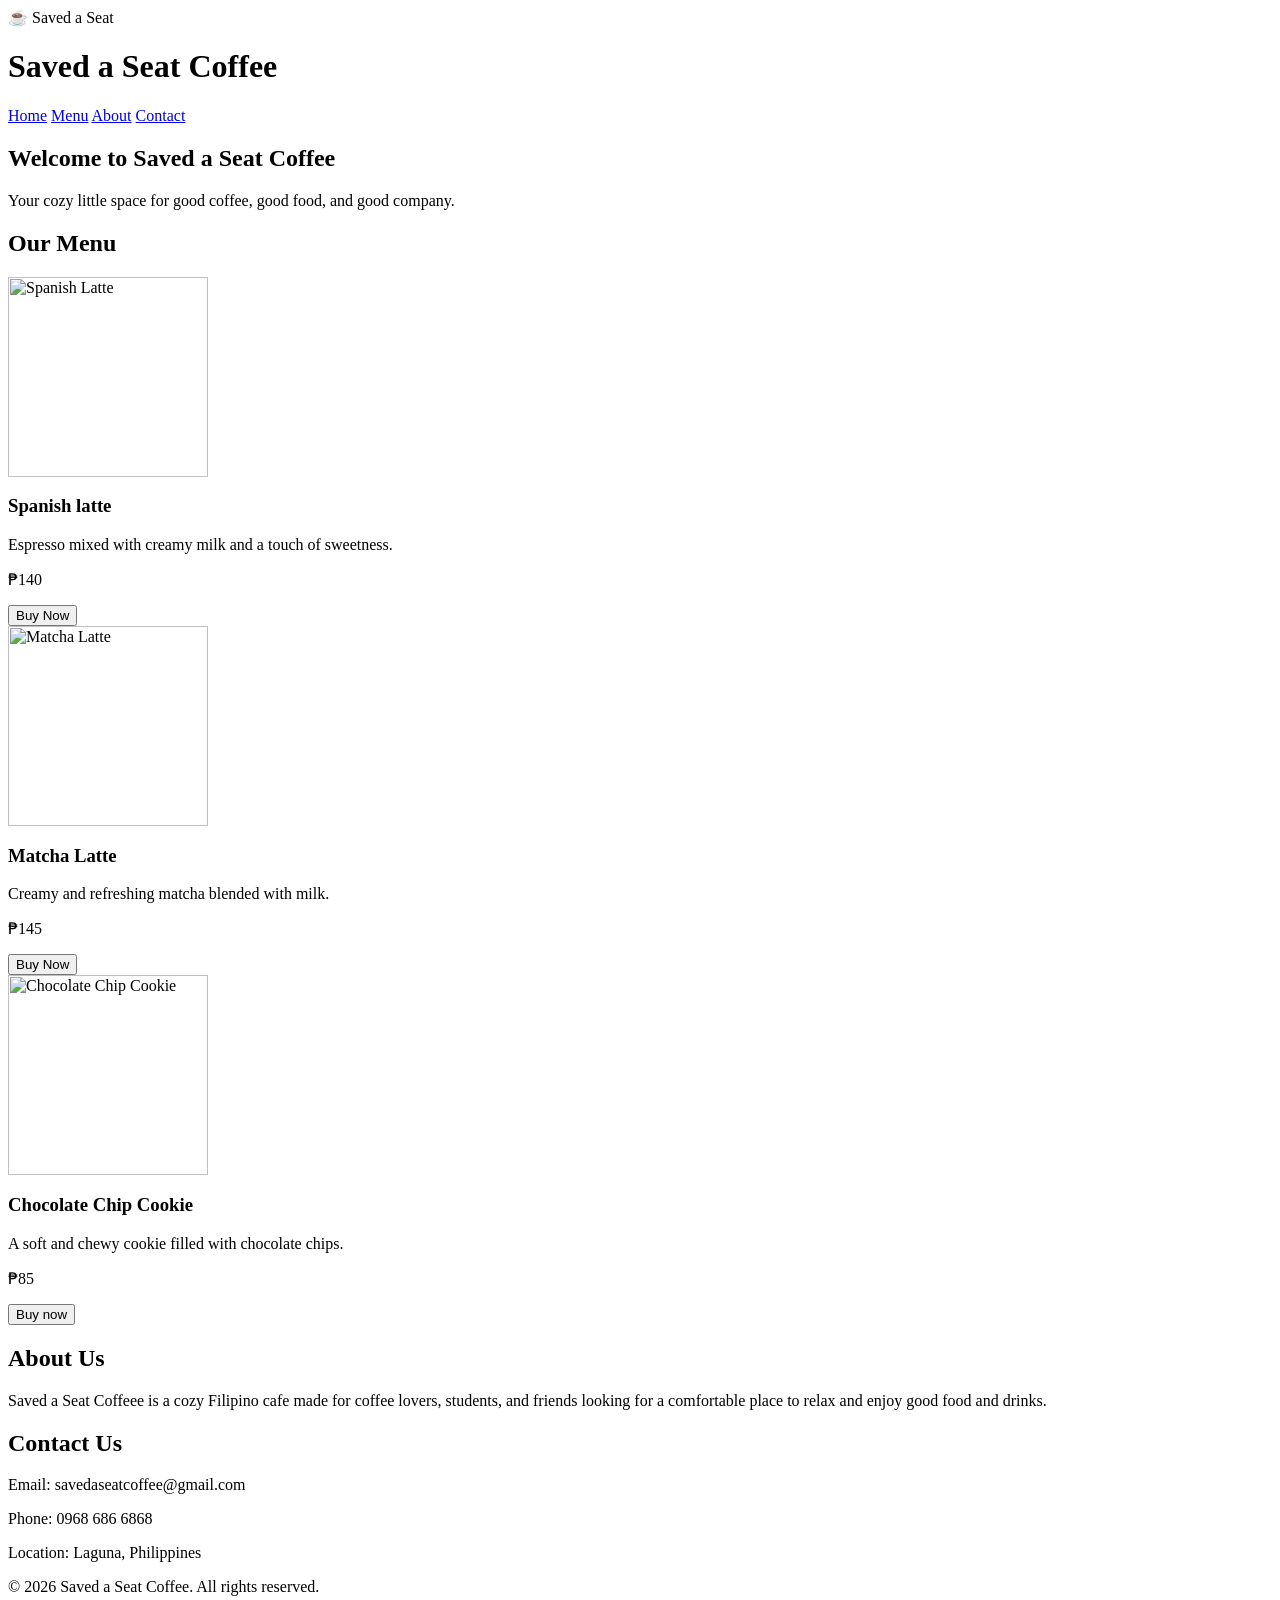
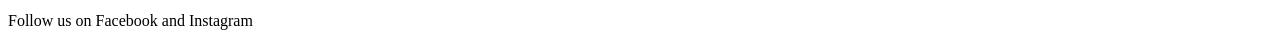
==== index.html @ a725d12f "Add files via upload" ====
<DOCTYPE html>
<html>
<head>

    <link rel="stylesheet" href="style.css">

    <title>Saved a Seat Coffee</title>

</head>

<body>

     <header> 
 
         <div class="logo">☕ Saved a Seat</div>

         <h1> Saved a Seat Coffee</h1>

        <nav>
           <a href="#home">Home</a>
           <a href="#menu">Menu</a>
           <a href="#about">About</a>
           <a href="#contact">Contact</a>
        </nav>

      </header>

<section id="home">
 
         <h2>Welcome to Saved a Seat Coffee</h2>

         <p>Your cozy little space for good coffee, good food, and good company.</p>

</section>

<section id="menu">

         <h2>Our Menu</h2>

         <div class="products">
 
              <div class="product">

              <img src="spanish-latte.jpg" alt="Spanish Latte" width="200">          

              <h3>Spanish latte</h3>
              <p>Espresso mixed with creamy milk and a touch of sweetness.</p>
              <p>₱140</p>
               <button>Buy Now</button>
          </div>

         <div class="product">

              <img src="matcha-latte.jpg" alt="Matcha Latte" width="200">

             <h3>Matcha Latte</h3>
             <p>Creamy and refreshing matcha blended with milk.</p>
             <p>₱145</p>
              <button>Buy Now</button>
         </div>

         <div class="product">

              <img src="chocolate-chip-cookie.jpg" alt="Chocolate Chip Cookie" width="200">

             <h3>Chocolate Chip Cookie</h3>
             <p>A soft and chewy cookie filled with chocolate chips.</p>
             <p>₱85</p>
              <button>Buy now</button>
         </div>
</section>

<section id="about">

             <h2>About Us</h2>

             <p>Saved a Seat Coffeee is a cozy Filipino cafe made for coffee lovers, students, and friends looking for a comfortable place to relax and enjoy good food and drinks.</p>

</section>

<section id="contact">
 
            <h2>Contact Us</h2>

            <p>Email: savedaseatcoffee@gmail.com</p>
            <p>Phone: 0968 686 6868</p>
            <p>Location: Laguna, Philippines</p>

</section>

<footer>

           <p>© 2026 Saved a Seat Coffee. All rights reserved.</p>
           <p>Follow us on Facebook and Instagram</p>

</footer>

</body>
</html>
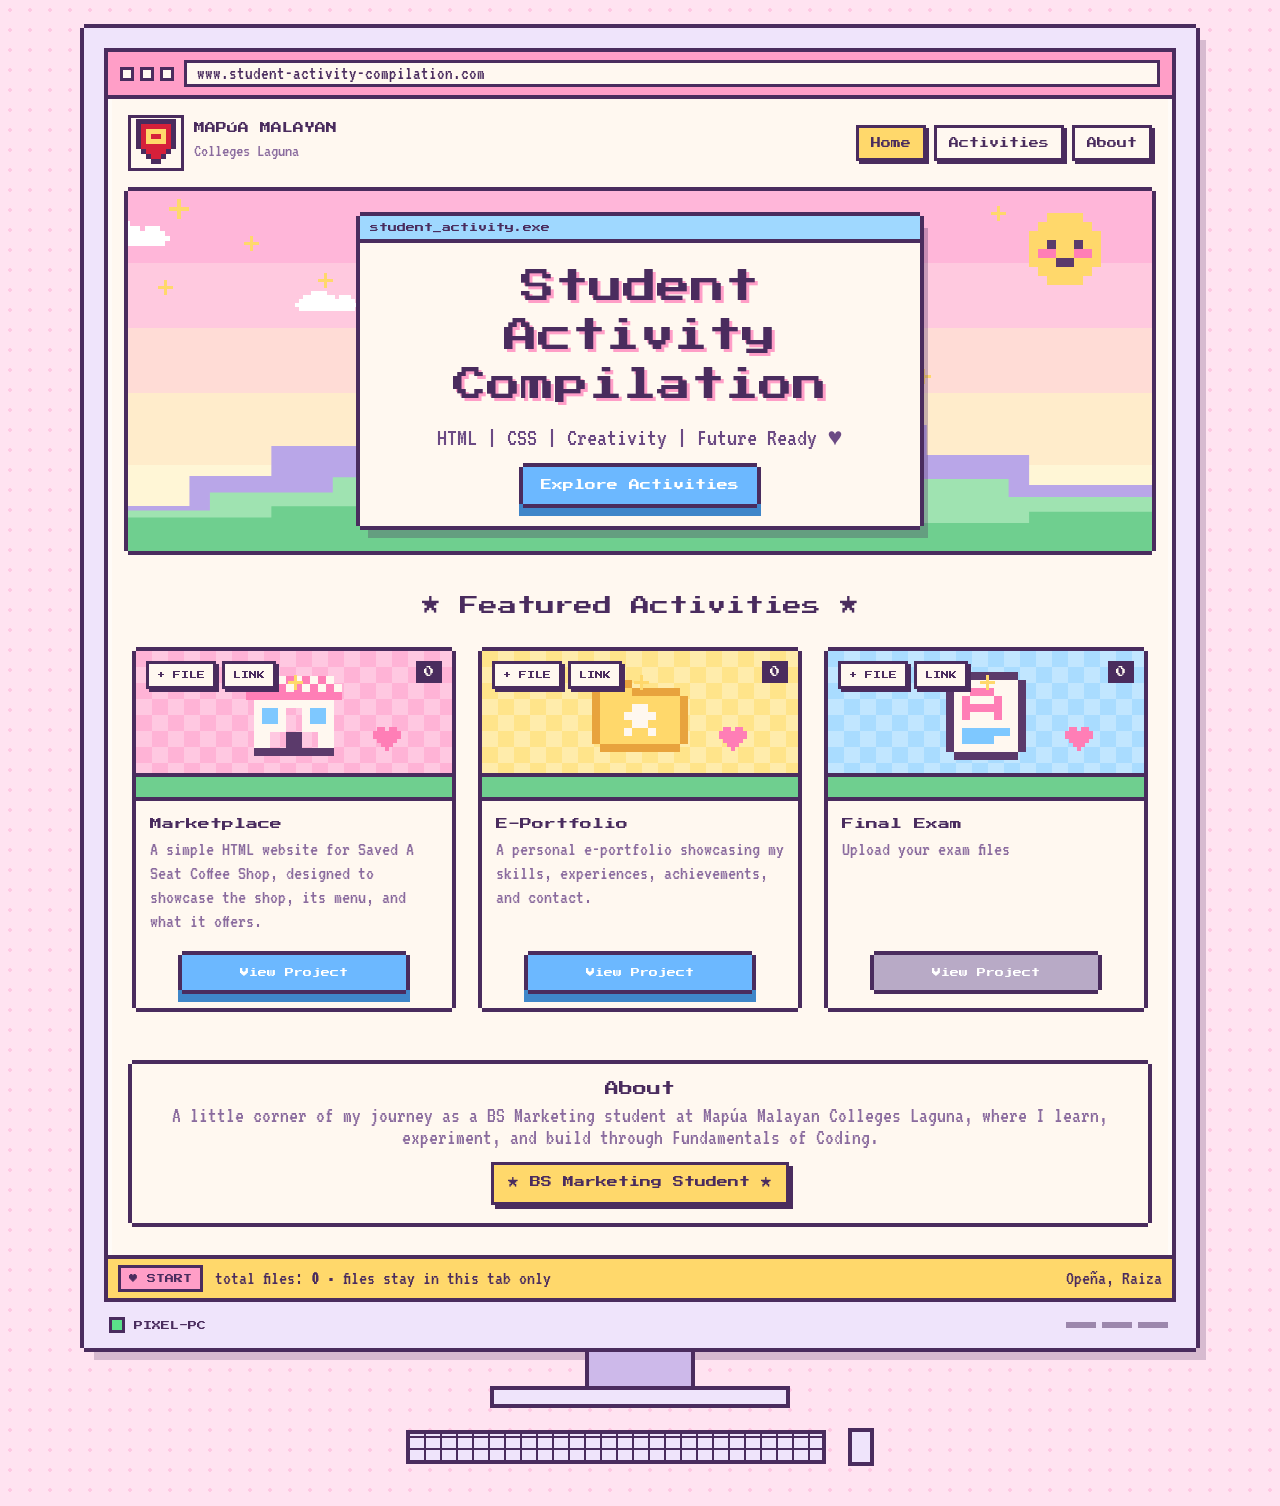
==== commit 7ad9483c: "Add files via upload" ====
--- a/index.html
+++ b/index.html
@@ -1,99 +1,247 @@
-<DOCTYPE html>
-<html>
+<!DOCTYPE html>
+<html lang="en">
 <head>
-
-    <link rel="stylesheet" href="style.css">
-
-    <title>Saved a Seat Coffee</title>
-
+<meta charset="UTF-8">
+<meta name="viewport" content="width=device-width, initial-scale=1, viewport-fit=cover">
+<title>Student Activity Compilation</title>
+<link href="https://fonts.googleapis.com/css2?family=Press+Start+2P&family=VT323&display=swap" rel="stylesheet">
+<style>
+:root{--bg:#ffe3f1;--dot:#ffc8e3;--panel:#fff8f0;--ink:#4a2c5e;--soft:#8a6b9e;--btn:#6cb8ff;--bz:#efe4fb;--bz2:#cdb9ea;
+box-sizing:border-box;padding-top:env(safe-area-inset-top,0px);padding-bottom:env(safe-area-inset-bottom,0px)}
+@media (prefers-color-scheme:dark){:root:not([data-theme="light"]){--bg:#241636;--dot:#31204a;--panel:#3a2656;--ink:#ffeefa;--soft:#c9a9e6;--bz:#5a4380;--bz2:#46336a}}
+:root[data-theme="dark"]{--bg:#241636;--dot:#31204a;--panel:#3a2656;--ink:#ffeefa;--soft:#c9a9e6;--bz:#5a4380;--bz2:#46336a}
+*{box-sizing:border-box}
+html{scroll-behavior:smooth;scroll-padding-top:env(safe-area-inset-top,0px)}
+body{margin:0;background:var(--bg);background-image:radial-gradient(var(--dot) 2px,transparent 2px);background-size:20px 20px;color:var(--ink);font-family:'VT323',ui-monospace,Menlo,Consolas,monospace;font-size:22px;min-height:100vh;padding:24px 14px 40px}
+h1,h2,h3,.px{font-family:'Press Start 2P',ui-monospace,Menlo,monospace;font-weight:400}
+.bx{box-shadow:0 -4px 0 0 #4a2c5e,0 4px 0 0 #4a2c5e,-4px 0 0 0 #4a2c5e,4px 0 0 0 #4a2c5e}
+/* monitor */
+.pc{max-width:1120px;margin:0 auto}
+.monitor{position:relative;background:var(--bz);padding:20px 20px 0;margin:4px}
+.monitor:after{content:"";position:absolute;inset:0;transform:translate(10px,12px);background:#4a2c5e;opacity:.22;z-index:-1}
+.screen{background:var(--panel);border:4px solid #4a2c5e;box-shadow:inset 0 0 0 4px rgba(255,255,255,.5);overflow:hidden}
+.chin{height:46px;display:flex;align-items:center;justify-content:space-between;padding:0 8px;font-family:'Press Start 2P',monospace;font-size:9px;color:#4a2c5e}
+.led{display:inline-block;width:10px;height:10px;background:#5be08a;box-shadow:0 0 0 3px #4a2c5e;margin-right:12px;animation:bl 2s steps(2) infinite}
+.slots{display:flex;gap:6px}.slots i{width:30px;height:6px;background:#4a2c5e;opacity:.5}
+.neck{width:110px;height:34px;margin:0 auto;background:var(--bz2);border-left:4px solid #4a2c5e;border-right:4px solid #4a2c5e}
+.base{width:300px;max-width:70%;height:22px;margin:0 auto;background:var(--bz);border:4px solid #4a2c5e}
+.desk{display:flex;justify-content:center;align-items:center;gap:22px;margin-top:20px}
+.kb{width:min(420px,70%);height:34px;background:var(--bz);border:4px solid #4a2c5e;background-image:repeating-linear-gradient(90deg,transparent 0 14px,#4a2c5e 14px 16px),repeating-linear-gradient(0deg,transparent 0 10px,#4a2c5e 10px 12px);background-blend-mode:normal}
+.ms{width:26px;height:38px;background:var(--bz);border:4px solid #4a2c5e}
+/* browser bar */
+.chrome{display:flex;align-items:center;gap:10px;padding:8px 12px;background:#ff9ec7;border-bottom:4px solid #4a2c5e;color:#4a2c5e}
+.dots{display:flex;gap:6px}.dots i{width:14px;height:14px;border:3px solid #4a2c5e;background:#fff8f0}
+.url{flex:1;min-width:0;background:#fff8f0;border:3px solid #4a2c5e;padding:1px 10px;font-size:19px;white-space:nowrap;overflow:hidden;text-overflow:ellipsis}
+.page{padding:0 20px 8px}
+nav{display:flex;align-items:center;gap:14px;padding:16px 0 20px;flex-wrap:wrap}
+.lg{width:56px;height:56px;display:grid;place-items:center;background:#fff8f0;border:3px solid #4a2c5e;cursor:pointer;padding:0;overflow:hidden}.lg img{width:100%;height:100%;object-fit:contain;display:block}.lg:hover{background:#ffd86b}
+.logo{display:flex;align-items:center;gap:10px;font-family:'Press Start 2P',monospace;font-size:11px;line-height:1.5}
+.logo small{display:block;font-family:'VT323',monospace;font-size:18px;color:var(--soft)}
+.links{margin-left:auto;display:flex;gap:8px;flex-wrap:nowrap}
+.links a{font-family:'Press Start 2P',monospace;font-size:10px;line-height:1;color:#4a2c5e;text-decoration:none;padding:10px 12px;background:#fff8f0;border:3px solid #4a2c5e;box-shadow:3px 3px 0 #4a2c5e;white-space:nowrap;cursor:pointer}
+.links a:hover,.links a.on{background:#ffd86b}
+.links a:active{transform:translate(3px,3px);box-shadow:none}
+/* hero */
+.banner{position:relative;height:360px;overflow:hidden;background:linear-gradient(#ffb6d9 0 20%,#ffc9df 20% 38%,#ffdcd6 38% 56%,#ffeccb 56% 76%,#fff6d6 76%)}
+.banner>svg{position:absolute;display:block}
+.cloud{animation:drift 40s linear infinite}
+@keyframes drift{from{transform:translateX(-120px)}to{transform:translateX(1300px)}}
+.sun{right:5%;top:22px;animation:bob 3s steps(2) infinite}
+@keyframes bob{50%{transform:translateY(6px)}}
+.sp{animation:tw 1.6s steps(2) infinite}
+@keyframes tw{50%{opacity:.15;transform:scale(.6)}}
+.fh{bottom:70px;animation:fl 7s linear infinite;opacity:0}
+@keyframes fl{0%{transform:translateY(0);opacity:0}15%{opacity:.9}100%{transform:translateY(-240px);opacity:0}}
+.hill{position:absolute;left:0;right:0;bottom:0}
+.h0{height:150px;background:#b9a6e8;clip-path:polygon(0 70%,6% 70%,6% 50%,14% 50%,14% 30%,24% 30%,24% 12%,34% 12%,34% 32%,44% 32%,44% 52%,56% 52%,56% 34%,66% 34%,66% 16%,78% 16%,78% 36%,88% 36%,88% 56%,100% 56%,100% 100%,0 100%)}
+.h1{height:90px;background:#9fe3b1;clip-path:polygon(0 55%,8% 55%,8% 35%,20% 35%,20% 18%,34% 18%,34% 35%,46% 35%,46% 55%,60% 55%,60% 38%,72% 38%,72% 20%,86% 20%,86% 40%,100% 40%,100% 100%,0 100%)}
+.h2{height:56px;background:#6fcf8f;clip-path:polygon(0 40%,14% 40%,14% 20%,30% 20%,30% 45%,52% 45%,52% 25%,68% 25%,68% 50%,88% 50%,88% 30%,100% 30%,100% 100%,0 100%)}
+.hero{position:absolute;inset:0;display:grid;place-items:center;padding:14px}
+.hw{width:min(560px,100%);background:#fff8f0;color:#4a2c5e;text-align:center;box-shadow:0 -4px #4a2c5e,0 4px #4a2c5e,-4px 0 #4a2c5e,4px 0 #4a2c5e,8px 12px 0 0 rgba(74,44,94,.3)}
+.hw .tb{background:#9fd8ff;border-bottom:4px solid #4a2c5e;padding:7px 10px;font-family:'Press Start 2P',monospace;font-size:9px;text-align:left}
+.hw .in{padding:20px 16px 22px;display:grid;gap:14px;justify-items:center}
+h1{margin:0;font-size:clamp(18px,4.2vw,34px);line-height:1.45;color:#4a2c5e;text-shadow:3px 3px 0 #ff9ec7}
+.tag{font-size:clamp(19px,2.8vw,25px);color:#6b4a84}
+.go{font-family:'Press Start 2P',monospace;font-size:11px;color:#fff;background:var(--btn);border:0;padding:13px 18px;cursor:pointer;text-decoration:none;box-shadow:0 -4px #4a2c5e,0 4px #4a2c5e,-4px 0 #4a2c5e,4px 0 #4a2c5e,0 8px 0 4px #3f86c9}
+.go:hover,.view:hover:not(:disabled){transform:translateY(4px)}
+/* featured */
+.ft{text-align:center;margin:40px 0 26px;font-size:clamp(13px,2.4vw,19px);line-height:1.6}
+.grid{display:grid;grid-template-columns:repeat(3,minmax(0,1fr));gap:22px;padding:0 4px;align-items:stretch}
+@media (max-width:760px){.grid{grid-template-columns:1fr;gap:30px}}
+.card{background:var(--panel);margin:4px;display:flex;flex-direction:column;transition:transform .12s steps(2)}
+.card:hover{transform:translateY(-6px)}
+.thumb{position:relative;height:150px;display:grid;place-items:center;border-bottom:4px solid #4a2c5e;background-color:var(--acc);background-image:linear-gradient(45deg,rgba(255,255,255,.28) 25%,transparent 25% 75%,rgba(255,255,255,.28) 75%),linear-gradient(45deg,rgba(255,255,255,.28) 25%,transparent 25% 75%,rgba(255,255,255,.28) 75%);background-size:32px 32px;background-position:0 0,16px 16px;overflow:hidden}
+.thumb .gr{position:absolute;left:0;right:0;bottom:0;height:24px;background:#6fcf8f;border-top:4px solid #4a2c5e}
+.thumb .hop{animation:hop 1.2s steps(3) infinite;margin-bottom:12px}
+@keyframes hop{50%{transform:translateY(-9px)}}
+.thumb svg.d{position:absolute}
+.badge{position:absolute;top:10px;right:10px;font-family:'Press Start 2P',monospace;font-size:10px;padding:6px 8px;background:#4a2c5e;color:#fff8f0}
+.cb{padding:14px 14px 18px;display:flex;flex-direction:column;gap:12px;flex:1}
+.ti{min-height:62px}
+ul:empty{display:none}
+.tools{position:absolute;top:10px;left:10px;display:flex;gap:6px;z-index:2}
+.tool{position:relative;font-family:'Press Start 2P',monospace;font-size:8px;line-height:1;color:#4a2c5e;background:#fff8f0;border:3px solid #4a2c5e;box-shadow:3px 3px 0 #4a2c5e;padding:7px 8px;cursor:pointer}
+.tool:hover,.tool:focus-within{background:#ffd86b}
+.lrow{display:flex;gap:6px;align-items:stretch}.lrow[hidden]{display:none}
+.lrow input{flex:1;min-width:0;font:20px 'VT323',monospace;border:3px solid var(--ink);padding:2px 6px;background:var(--panel);color:var(--ink)}
+.btns{margin-top:auto;display:flex;flex-direction:column;align-items:center;gap:14px;padding-top:6px}
+.up{position:relative;font-family:'Press Start 2P',monospace;font-size:8px;line-height:1;color:#4a2c5e;background:var(--acc);border:3px solid #4a2c5e;box-shadow:3px 3px 0 #4a2c5e;padding:9px 10px;cursor:pointer;width:78%;text-align:center}
+.up:hover,.up:focus-within{background:#ffd86b}
+.up:active{transform:translate(3px,3px);box-shadow:none}
+.vh{position:absolute;opacity:0;inset:0;width:100%;height:100%;cursor:pointer}
+.thumb.over:after{content:'DROP HERE';position:absolute;inset:0;display:grid;place-items:center;background:rgba(255,248,240,.85);font-family:'Press Start 2P',monospace;font-size:11px;color:#4a2c5e}
+.cb h3{margin:0;font-size:12px;line-height:1.5}
+.cb small{display:block;font-size:20px;line-height:1.2;margin-top:4px;color:var(--soft)}
+.drop{display:block;cursor:pointer;text-align:center;padding:14px 10px;border:4px dashed var(--ink);background:repeating-linear-gradient(45deg,transparent 0 8px,rgba(255,255,255,.35) 8px 16px);position:relative}
+.drop input{position:absolute;opacity:0;inset:0;width:100%;height:100%;cursor:pointer}
+.drop:hover,.drop.over,.drop:focus-within{background-color:var(--acc);border-style:solid;color:#4a2c5e}
+.drop .px{font-size:10px;display:block;margin-bottom:6px;line-height:1.6}
+.drop span{font-size:20px}
+ul{list-style:none;margin:0;padding:0;display:flex;flex-direction:column;gap:8px;max-height:200px;overflow-y:auto}
+li{border:3px solid var(--ink);padding:6px 8px;background:var(--panel);animation:pop .25s steps(3)}
+@keyframes pop{from{transform:scale(.8);opacity:0}}
+.row{display:flex;align-items:center;gap:8px}
+.nm{flex:1;overflow:hidden;white-space:nowrap;text-overflow:ellipsis;font-size:21px}
+.sz{color:var(--soft);font-size:19px}
+.x,.op{font-family:'Press Start 2P',monospace;font-size:9px;border:3px solid #4a2c5e;background:var(--acc);color:#4a2c5e;padding:5px 6px;cursor:pointer;text-decoration:none;line-height:1}
+.x{background:#ffd0d6}
+.pg{height:12px;border:3px solid var(--ink);margin-top:6px;background:var(--panel)}
+.pg i{display:block;height:100%;width:0;background:repeating-linear-gradient(90deg,var(--acc) 0 6px,#4a2c5e 6px 8px)}
+.empty{text-align:center;color:var(--soft);font-size:20px;padding:2px;border:0;animation:none}
+.view{width:78%;margin:4px 0 0;font-family:'Press Start 2P',monospace;font-size:9px;color:#fff;background:var(--btn);border:0;padding:13px;cursor:pointer;box-shadow:0 -4px #4a2c5e,0 4px #4a2c5e,-4px 0 #4a2c5e,4px 0 #4a2c5e,0 8px 0 4px #3f86c9}
+.view:disabled{background:#b8aac6;box-shadow:0 -4px #4a2c5e,0 4px #4a2c5e,-4px 0 #4a2c5e,4px 0 #4a2c5e;cursor:not-allowed}
+#about{margin:52px 4px 24px;background:var(--panel);padding:18px 20px;text-align:center}
+#about h2{margin:0 0 8px;font-size:14px}
+#about p{margin:0;font-size:22px;color:var(--soft)}
+.chip{display:inline-block;margin-top:14px;font-family:'Press Start 2P',monospace;font-size:11px;line-height:1.5;color:#4a2c5e;background:#ffd86b;border:3px solid #4a2c5e;box-shadow:4px 4px 0 #4a2c5e;padding:10px 14px}
+/* taskbar */
+.task{display:flex;align-items:center;gap:12px;padding:6px 10px;background:#ffd86b;border-top:4px solid #4a2c5e;color:#4a2c5e;font-size:20px}
+.start{font-family:'Press Start 2P',monospace;font-size:9px;background:#ff9ec7;border:3px solid #4a2c5e;padding:6px 8px}
+.nmtag{white-space:nowrap;font-weight:400}
+.task .sp3{flex:1;overflow:hidden;white-space:nowrap;text-overflow:ellipsis}
+.blink{animation:bl 1s steps(2) infinite}@keyframes bl{50%{opacity:.2}}
+@media (max-width:620px){nav{gap:12px}.links{width:100%;margin-left:0;justify-content:space-between}.links a{flex:1;text-align:center;padding:10px 4px;font-size:9px}}
+@media (max-width:560px){.monitor{padding:12px 12px 0}.page{padding:0 12px 8px}.links a{padding:7px 6px;font-size:8px}.slots{display:none}}
+@media (prefers-reduced-motion:reduce){*{animation:none!important;scroll-behavior:auto}}
+</style>
 </head>
-
 <body>
-
-     <header> 
- 
-         <div class="logo">☕ Saved a Seat</div>
-
-         <h1> Saved a Seat Coffee</h1>
-
-        <nav>
-           <a href="#home">Home</a>
-           <a href="#menu">Menu</a>
-           <a href="#about">About</a>
-           <a href="#contact">Contact</a>
-        </nav>
-
-      </header>
-
-<section id="home">
- 
-         <h2>Welcome to Saved a Seat Coffee</h2>
-
-         <p>Your cozy little space for good coffee, good food, and good company.</p>
-
-</section>
-
-<section id="menu">
-
-         <h2>Our Menu</h2>
-
-         <div class="products">
- 
-              <div class="product">
-
-              <img src="spanish-latte.jpg" alt="Spanish Latte" width="200">          
-
-              <h3>Spanish latte</h3>
-              <p>Espresso mixed with creamy milk and a touch of sweetness.</p>
-              <p>₱140</p>
-               <button>Buy Now</button>
-          </div>
-
-         <div class="product">
-
-              <img src="matcha-latte.jpg" alt="Matcha Latte" width="200">
-
-             <h3>Matcha Latte</h3>
-             <p>Creamy and refreshing matcha blended with milk.</p>
-             <p>₱145</p>
-              <button>Buy Now</button>
-         </div>
-
-         <div class="product">
-
-              <img src="chocolate-chip-cookie.jpg" alt="Chocolate Chip Cookie" width="200">
-
-             <h3>Chocolate Chip Cookie</h3>
-             <p>A soft and chewy cookie filled with chocolate chips.</p>
-             <p>₱85</p>
-              <button>Buy now</button>
-         </div>
-</section>
-
-<section id="about">
-
-             <h2>About Us</h2>
-
-             <p>Saved a Seat Coffeee is a cozy Filipino cafe made for coffee lovers, students, and friends looking for a comfortable place to relax and enjoy good food and drinks.</p>
-
-</section>
-
-<section id="contact">
- 
-            <h2>Contact Us</h2>
-
-            <p>Email: savedaseatcoffee@gmail.com</p>
-            <p>Phone: 0968 686 6868</p>
-            <p>Location: Laguna, Philippines</p>
-
-</section>
-
-<footer>
-
-           <p>© 2026 Saved a Seat Coffee. All rights reserved.</p>
-           <p>Follow us on Facebook and Instagram</p>
-
-</footer>
-
+<div class="pc">
+ <div class="monitor bx">
+  <div class="screen">
+   <div class="chrome"><div class="dots"><i></i><i></i><i></i></div><div class="url px" style="font-family:'VT323',monospace">www.student-activity-compilation.com</div></div>
+   <div class="page" id="home">
+    <nav>
+     <div class="logo"><button class="lg" id="lg" title="Click to upload the school logo" aria-label="Upload school logo"><span id="shield"></span></button><input type="file" id="lgf" accept="image/*" hidden><div>MAP&Uacute;A MALAYAN<small>Colleges Laguna</small></div></div>
+     <div class="links"><a href="#home" class="on">Home</a><a href="#activities">Activities</a><a href="#about">About</a></div>
+    </nav>
+
+    <section class="banner bx" id="banner" aria-label="Welcome banner">
+     <div class="hill h0"></div><div class="hill h1"></div><div class="hill h2"></div>
+     <div class="hero"><div class="hw"><div class="tb">student_activity.exe</div><div class="in">
+       <h1>Student Activity Compilation</h1>
+       <div class="tag">HTML | CSS | Creativity | Future Ready <span class="blink">&hearts;</span></div>
+       <a class="go" href="#activities">Explore Activities</a>
+     </div></div></div>
+    </section>
+
+    <h2 class="ft" id="activities">&#9733; Featured Activities &#9733;</h2>
+    <div class="grid" id="grid"></div>
+
+    <section id="about" class="bx">
+     <h2>About</h2>
+     <p>A little corner of my journey as a BS Marketing student at Mapúa Malayan Colleges Laguna, where I learn, experiment, and build through Fundamentals of Coding.</p>
+     <span class="chip">&#9733; BS Marketing Student &#9733;</span>
+    </section>
+   </div>
+   <div class="task"><span class="start">&#9829; START</span><span class="sp3">total files: <b id="total">0</b> &bull; files stay in this tab only</span><span class="nmtag">Opeña, Raiza</span></div>
+  </div>
+  <div class="chin"><span><i class="led"></i>PIXEL-PC</span><span class="slots"><i></i><i></i><i></i></span></div>
+ </div>
+ <div class="neck"></div><div class="base"></div>
+ <div class="desk"><div class="kb"></div><div class="ms"></div></div>
+</div>
+
+<script>
+const PAL={r:'#ff7eb6',w:'#fff8f0',b:'#7ec8ff',d:'#5b3a6b',y:'#ffd86b',o:'#e8a33d',c:'#ffffff',g:'#6fcf8f',n:'#4a2c5e',R:'#d6203a'};
+function sprite(m,s,cls){const w=Math.max(...m.map(r=>r.length));let q='';
+ m.forEach((row,y)=>[...row].forEach((c,x)=>{if(PAL[c])q+=`<rect x="${x}" y="${y}" width="1" height="1" fill="${PAL[c]}"/>`}));
+ return `<svg ${cls?`class="${cls}"`:''} viewBox="0 0 ${w} ${m.length}" width="${w*s}" height="${m.length*s}" shape-rendering="crispEdges" aria-hidden="true">${q}</svg>`}
+const SHOP=[".rwrwrwrwrw.","rwrwrwrwrwrw","rrrrrrrrrrrr",".wwwwwwwwww.",".wbbw..wbbw.",".wbbw..wbbw.",".wwww..wwww.",".ww..dd..ww.",".ww..dd..ww.",".dddddddddd."];
+const FOLD=[".oooo.......","oyyyyoooooo.","oyyyyyyyyyyo","oyyyywwyyyyo","oyyywwwwyyyo","oyyyywwyyyyo","oyyywyywyyyo","oyyyyyyyyyyo",".oooooooooo."];
+const EXAM=["..dddddddd..",".dwwwwwwwwd.",".dwwrrrwwwd.",".dwrwwwrwwd.",".dwrrrrrwwd.",".dwrwwwrwwd.",".dwwwwwwwwd.",".dwbbbbbbwd.",".dwbbbbwwwd.",".dwwwwwwwwd.","..dddddddd.."];
+const CLOUD=["....cccc........","..cccccccc.ccc..",".cccccccccccccc.","cccccccccccccccc",".cccccccccccccc."];
+const SUN=["..yyyy..",".yyyyyy.","yyyyyyyy","yydyydyy","yrryyrry","yyyddyyy",".yyyyyy.","..yyyy.."];
+const HEART=[".rr.rr.","rrrrrrr","rrrrrrr",".rrrrr.","..rrr..","...r..."];
+const STAR=["..y..","..y..","yyyyy","..y..","..y.."];
+const SHIELD=["nnnnnnnn","nRRRRRRn","nRyyyyRn","nRyRRyRn","nRyyyyRn","nRRRRRRn",".nRRRRn.","..nRRn..","...nn..."];
+document.getElementById('shield').innerHTML=sprite(SHIELD,5);
+/* LOGO: click the logo box to upload your school logo (remembered in this browser). */
+const lg=document.getElementById('lg'),lgf=document.getElementById('lgf');
+const showLogo=u=>{lg.innerHTML='<img alt="Mapúa Malayan Colleges Laguna logo" src="'+u+'">'};
+try{const u=localStorage.getItem('mmcl-logo');if(u)showLogo(u)}catch(e){}
+lg.onclick=()=>lgf.click();
+lgf.onchange=()=>{const f=lgf.files[0];if(!f)return;const r=new FileReader();r.onload=()=>{showLogo(r.result);try{localStorage.setItem('mmcl-logo',r.result)}catch(e){}};r.readAsDataURL(f)};
+
+const ban=document.getElementById('banner');
+const add=(h,css,cls)=>{const d=document.createElement('div');d.innerHTML=h;const s=d.firstChild;s.setAttribute('class',cls||'');s.style.cssText=css;ban.prepend(s)};
+add(sprite(SUN,9),'','sun');
+[[8,30,5,0],[28,100,4,12],[60,52,6,24],[78,170,4,6]].forEach(([l,t,s,dl])=>add(sprite(CLOUD,s),`left:${l}%;top:${t}px;animation-delay:-${dl}s;animation-duration:${36+dl}s;margin-left:-120px`,'cloud'));
+for(let i=0;i<14;i++)add(sprite(STAR,i%3?3:4),`left:${(i*7.3+4)%96}%;top:${(i*37)%200+8}px;animation-delay:-${(i*.37).toFixed(2)}s`,'sp');
+for(let i=0;i<7;i++)add(sprite(HEART,i%2?4:3),`left:${10+i*13}%;animation-delay:-${i*1.1}s;animation-duration:${6+i%3}s`,'fh');
+
+const CARDS=[
+ {id:'market',name:'Marketplace',sub:'A simple HTML website for Saved A Seat Coffee Shop, designed to showcase the shop, its menu, and what it offers.',icon:SHOP,acc:'#ffb3d6'},
+ {id:'folio',name:'E-Portfolio',sub:'A personal e-portfolio showcasing my skills, experiences, achievements, and contact.',icon:FOLD,acc:'#ffe48a'},
+ {id:'exam',name:'Final Exam',sub:'Upload your exam files',icon:EXAM,acc:'#a9dcff'}
+];
+/* PROJECT LINKS: paste your project URLs between the quotes, or use the LINK button on each card. */
+const LINKS={market:'https://claude.ai/artifact/U6pnuWbmtFYUPihfLxpE6H',folio:'https://claude.ai/artifact/Wy9TsHoUYhJkux2jUsr3xM',exam:''};
+let links={...LINKS};try{Object.assign(links,JSON.parse(localStorage.getItem('mmcl-links')||'{}'))}catch(e){}
+function refreshBtn(id){const b=document.getElementById('v-'+id);if(b)b.disabled=!(links[id]||store[id].length)}
+const store={};const grid=document.getElementById('grid');
+const fmt=n=>n<1024?n+' B':n<1048576?(n/1024).toFixed(1)+' KB':(n/1048576).toFixed(1)+' MB';
+const esc=s=>s.replace(/[&<>"]/g,c=>({'&':'&amp;','<':'&lt;','>':'&gt;','"':'&quot;'}[c]));
+
+CARDS.forEach(c=>{store[c.id]=[];
+ const el=document.createElement('article');el.className='card bx';el.style.setProperty('--acc',c.acc);
+ el.innerHTML=`<div class="thumb" title="Drag files here"><div class="tools"><label class="tool">+ FILE<input class="vh" type="file" multiple aria-label="Upload files to ${c.name}"></label><button class="tool lk" type="button">LINK</button></div><span class="badge" id="n-${c.id}">0</span>
+  ${sprite(STAR,3,'d').replace('class="d"','class="d" style="left:48%;top:16%"')}${sprite(HEART,4,'d').replace('class="d"','class="d" style="right:16%;bottom:46px"')}
+  <span class="hop">${sprite(c.icon,8)}</span><div class="gr"></div></div>
+  <div class="cb"><div class="ti"><h3>${c.name}</h3><small>${c.sub}</small></div>
+  <div class="lrow" hidden><input type="url" placeholder="paste project link here" aria-label="Project link for ${c.name}"><button class="tool sv" type="button">SAVE</button></div>
+  <ul id="l-${c.id}"></ul>
+  <div class="btns"><button class="view" id="v-${c.id}" disabled>View Project</button></div></div>`;
+ grid.appendChild(el);
+ const drop=el.querySelector('.thumb'),inp=el.querySelector('input');
+ inp.onchange=()=>{take(c.id,inp.files);inp.value=''};
+ ['dragenter','dragover'].forEach(e=>drop.addEventListener(e,ev=>{ev.preventDefault();drop.classList.add('over')}));
+ ['dragleave','drop'].forEach(e=>drop.addEventListener(e,ev=>{ev.preventDefault();drop.classList.remove('over')}));
+ drop.addEventListener('drop',ev=>take(c.id,ev.dataTransfer.files));
+ const row=el.querySelector('.lrow'),li=row.querySelector('input');
+ el.querySelector('.lk').onclick=()=>{row.hidden=!row.hidden;li.value=links[c.id]||'';if(!row.hidden)li.focus()};
+ el.querySelector('.sv').onclick=()=>{let v=li.value.trim();if(v&&!/^https?:\/\//i.test(v))v='https://'+v;links[c.id]=v;try{localStorage.setItem('mmcl-links',JSON.stringify(links))}catch(e){}row.hidden=true;refreshBtn(c.id)};
+ el.querySelector('.view').onclick=()=>{const u=links[c.id]||(store[c.id][0]||{}).url;if(u)window.open(u,'_blank','noopener')};
+ render(c.id);
+});
+
+function take(id,files){[...files].forEach(f=>{
+ const item={name:f.name,size:f.size,url:URL.createObjectURL(f),p:0,key:Math.random()};
+ store[id].push(item);
+ const t=setInterval(()=>{item.p=Math.min(100,item.p+10+Math.random()*25);const b=document.querySelector(`[data-k="${item.key}"] i`);if(b)b.style.width=item.p+'%';if(item.p>=100)clearInterval(t)},90);
+});render(id)}
+
+function render(id){const ul=document.getElementById('l-'+id);
+ ul.innerHTML=store[id].length?store[id].map(f=>`<li data-k="${f.key}"><div class="row"><span class="nm" title="${esc(f.name)}">${esc(f.name)}</span><span class="sz">${fmt(f.size)}</span><a class="op" href="${f.url}" target="_blank" rel="noopener" aria-label="Open file">OPEN</a><button class="x" data-r="${f.key}" aria-label="Remove file">X</button></div><div class="pg"><i style="width:${f.p}%"></i></div></li>`).join(''):'';
+ ul.querySelectorAll('[data-r]').forEach(b=>b.onclick=()=>{const k=+b.dataset.r;const i=store[id].findIndex(f=>f.key===k);URL.revokeObjectURL(store[id][i].url);store[id].splice(i,1);render(id)});
+ document.getElementById('n-'+id).textContent=store[id].length;
+ refreshBtn(id);
+ document.getElementById('total').textContent=Object.values(store).reduce((a,l)=>a+l.length,0);
+}
+const navs=[...document.querySelectorAll('.links a')];
+navs.forEach(a=>a.addEventListener('click',e=>{e.preventDefault();const t=document.querySelector(a.getAttribute('href'));
+ if(a.getAttribute('href')==='#home')window.scrollTo({top:0,behavior:'smooth'});else if(t)t.scrollIntoView({behavior:'smooth',block:'start'});
+ navs.forEach(n=>n.classList.toggle('on',n===a))}));
+</script>
 </body>
 </html>
